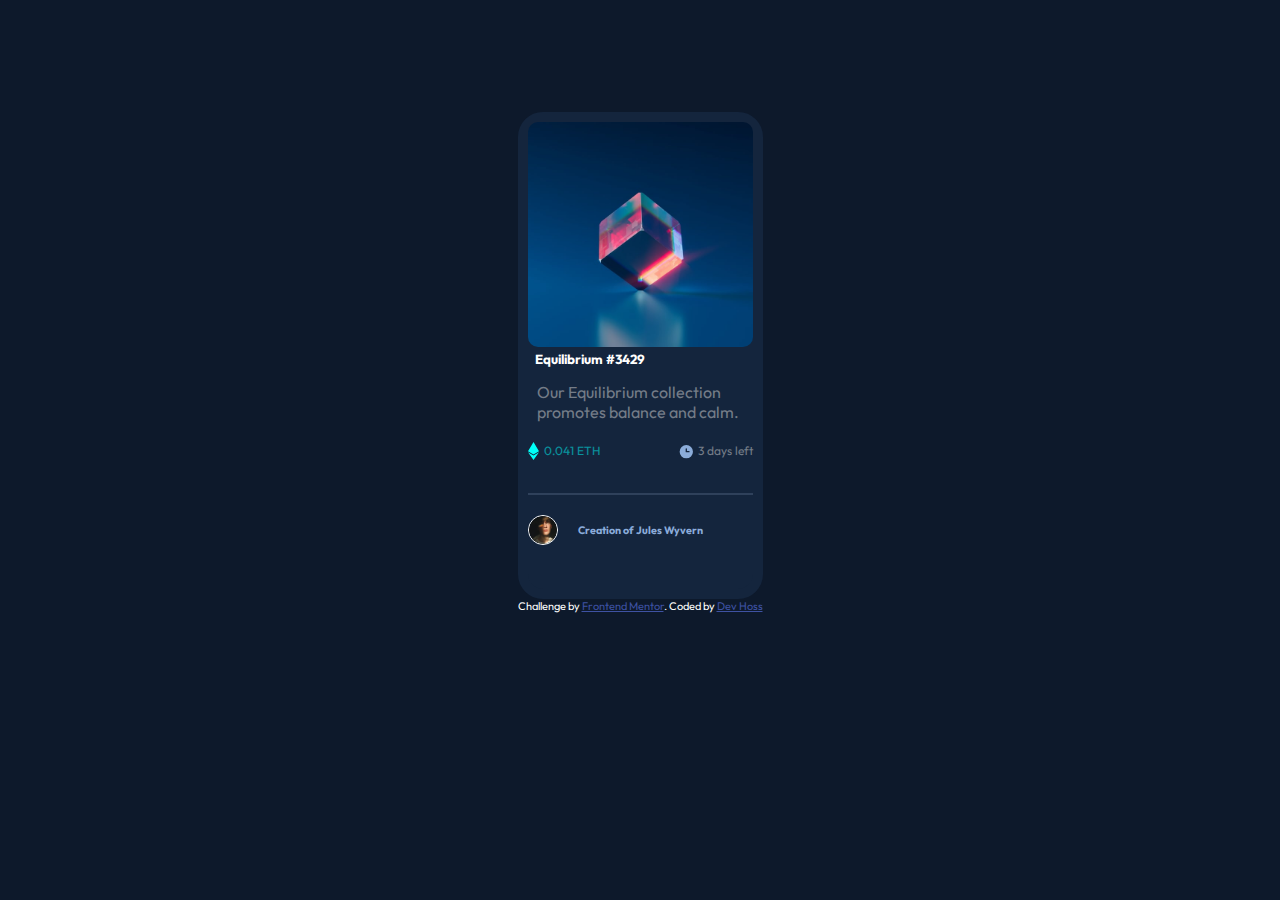
==== index.html @ ba9a7dc7 "first commit" ====
<!DOCTYPE html>
<html lang="en">
<head>
  <meta charset="UTF-8">
  <meta name="viewport" content="width=device-width, initial-scale=1.0"> <!-- displays site properly based on user's device -->

  <link rel="icon" type="image/png" sizes="32x32" href="./images/favicon-32x32.png">
  <link rel="stylesheet" href="styles.css">
  <!-- Google Fonts -->
  <link rel="preconnect" href="https://fonts.googleapis.com">
<link rel="preconnect" href="https://fonts.gstatic.com" crossorigin>
<link href="https://fonts.googleapis.com/css2?family=Outfit&display=swap" rel="stylesheet">
  
  <title>Frontend Mentor | NFT preview card component</title>

  <!-- Feel free to remove these styles or customise in your own stylesheet 👍 -->
  <style>
    .attribution { font-size: 11px; text-align: center; }
    .attribution a { color: hsl(228, 45%, 44%); }
  </style>
</head>
<body>
  <header>
    <div class="main">
      <div class="container">
          <img src="/images/image-equilibrium.jpg" class="image" alt="NFT-Card">
     
          <h5>Equilibrium #3429</h5>
          <p>Our Equilibrium collection promotes balance and calm.</p>
     

    <div class="bottom">
      <div class="avatar1">
        <img class="ethicon" src="/images/icon-ethereum.svg" alt="ethereum-logo "> <p class="eth">0.041 ETH</p>
  
        <div class="avatar2">
        <img class="clock" src="/images/icon-clock.svg" alt="clock"> 
        <p class="time">3 days left</p>
      <hr>
      <img class="pic" src="/images/image-avatar.png" height="30px" alt="photo">
      <div class="by">
        <h6>Creation of <span>Jules Wyvern</span></h6>
                    </div>
                  </div>
                </div>
              </div>
            </div>
          </div>
        </div>
      </div>
    </div>
    
    
  </header>
  <footer>
  <div class="attribution">
    Challenge by <a href="https://www.frontendmentor.io?ref=challenge" target="_blank">Frontend Mentor</a>. 
    Coded by <a href="https://github.com/Devhoss" target="_blank">Dev Hoss</a>
  </div>
</footer>
</body>
</html>
---- styles.css ----
* {
    font-family: 'Outfit', sans-serif;
    font-weight: 600px;
    margin: 0;
    padding: 0;
    box-sizing: border-box;
}

body {
    background-color: hsl(217, 54%, 11%);
}

.main {
    display: flex;
    justify-content: center;
    align-items: center;
    margin-top: 7rem;
}

.container {
    border: 10px solid hsl(216, 50%, 16%);
    background-color: hsl(216, 50%, 16%);
    border-radius: 25px;
    width: 245px;
    height: 487px;

}
hr {
    border:  1px solid  hsl(215, 32%, 27%);
}

.image {
    width: 100%;
    height: auto;
    border-radius: 10px;
}

h5 {
    color: white;
    padding-left: 7px;
    padding-bottom: 15px;
}
h5:hover {
    color: hsl(180, 100%, 50%);
}

p {
    font-size: 16px;
    color: lightgray;
    opacity:0.5;
    padding-left: 9px;
}

.bottom {

    font-size: 10px;
}

.avatar2 {
    color: hsl(215, 51%, 70%);

}
.eth {
    font-size: 12px;
    margin-left: 7px;
    color: hsl(180, 100%, 50%);
}

.ethicon {
    position: relative;
    top: 20px;
}

.time {
    font-size: 12px;
    position: relative;
    text-align: right;
    bottom: 35px;
}
.clock {
    position: relative;
    left: 150px;
    bottom: 15px;
}

.pic {
    margin: 20px;
    margin-left: auto;
    border: 1px solid white;
    border-radius: 15px;
}

.by {
    display: flex;
    align-items: center;
    justify-content: center;
    font-size: 16px;
    position: relative;
    bottom: 45px;
}

.name {
    margin-right: 20px;
}

span:hover {
    color:  hsl(180, 100%, 50%);
}

footer {
    color: white;
}
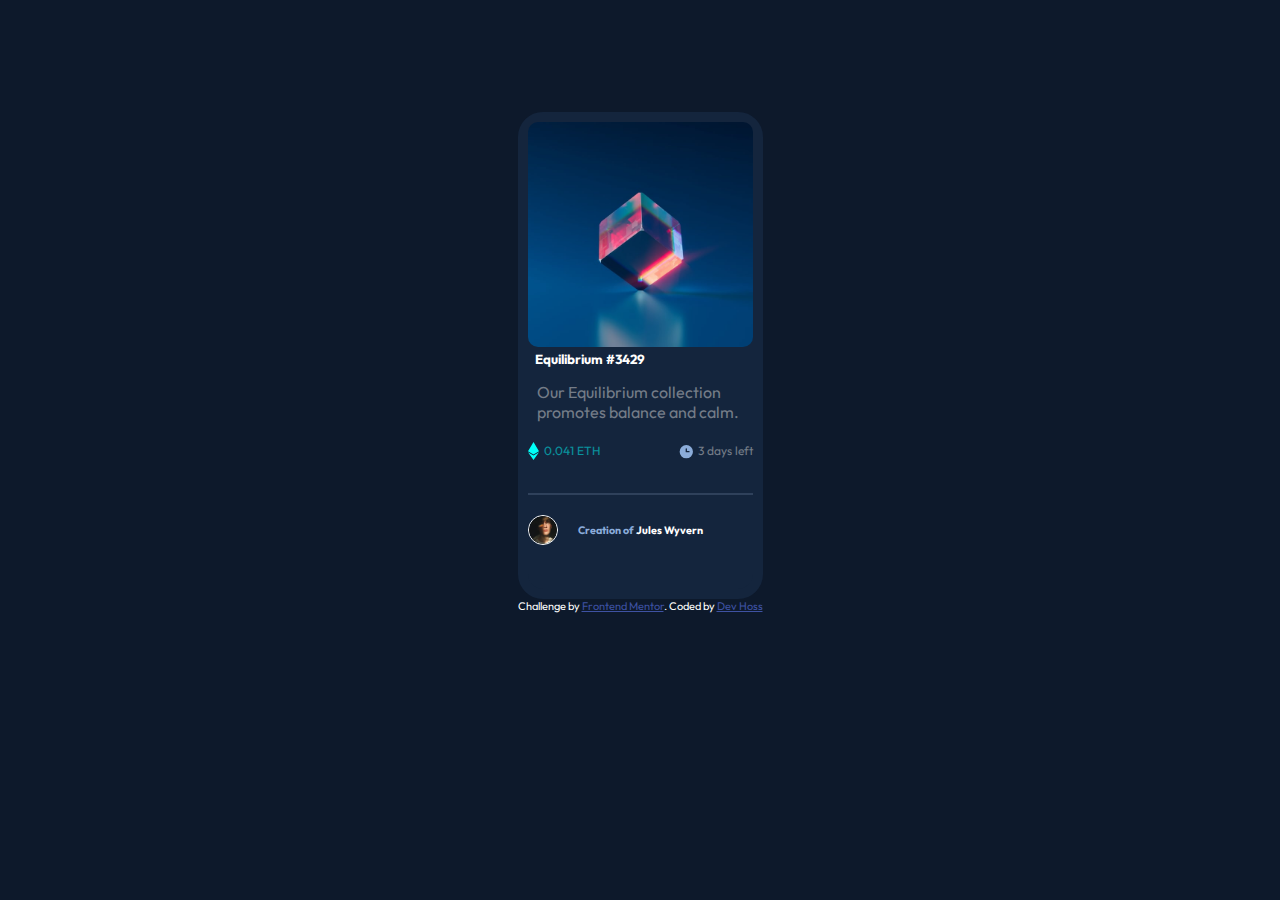
==== commit eac9879b: "Fix accessibility issues" ====
--- a/index.html
+++ b/index.html
@@ -20,10 +20,10 @@
   </style>
 </head>
 <body>
-  <header>
+  <main>
     <div class="main">
       <div class="container">
-          <img src="/images/image-equilibrium.jpg" class="image" alt="NFT-Card">
+          <img src="images/image-equilibrium.jpg" class="image" alt="NFT-Card">
      
           <h5>Equilibrium #3429</h5>
           <p>Our Equilibrium collection promotes balance and calm.</p>
@@ -31,13 +31,13 @@
 
     <div class="bottom">
       <div class="avatar1">
-        <img class="ethicon" src="/images/icon-ethereum.svg" alt="ethereum-logo "> <p class="eth">0.041 ETH</p>
+        <img class="ethicon" src="images/icon-ethereum.svg" alt="ethereum-logo "> <p class="eth">0.041 ETH</p>
   
         <div class="avatar2">
-        <img class="clock" src="/images/icon-clock.svg" alt="clock"> 
+        <img class="clock" src="images/icon-clock.svg" alt="clock"> 
         <p class="time">3 days left</p>
       <hr>
-      <img class="pic" src="/images/image-avatar.png" height="30px" alt="photo">
+      <img class="pic" src="images/image-avatar.png" height="30px" alt="photo">
       <div class="by">
         <h6>Creation of <span>Jules Wyvern</span></h6>
                     </div>
@@ -51,7 +51,7 @@
     </div>
     
     
-  </header>
+  </main>
   <footer>
   <div class="attribution">
     Challenge by <a href="https://www.frontendmentor.io?ref=challenge" target="_blank">Frontend Mentor</a>. 
--- a/styles.css
+++ b/styles.css
@@ -103,6 +103,10 @@
     margin-right: 20px;
 }
 
+span {
+    color: white;
+}
+
 span:hover {
     color:  hsl(180, 100%, 50%);
 }
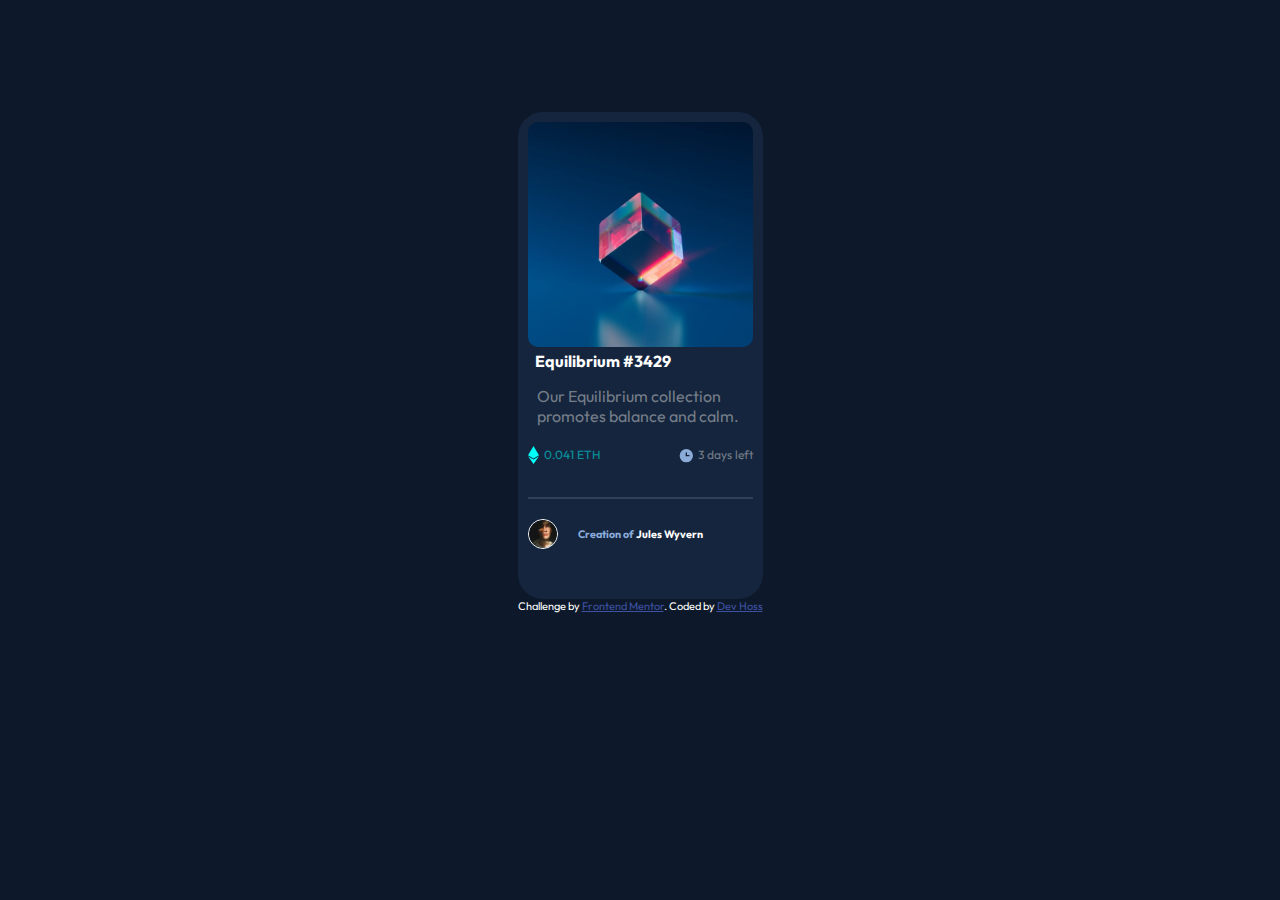
==== commit 21e2a72d: "Fix accessibility issues change h5 to h1" ====
--- a/index.html
+++ b/index.html
@@ -25,7 +25,7 @@
       <div class="container">
           <img src="images/image-equilibrium.jpg" class="image" alt="NFT-Card">
      
-          <h5>Equilibrium #3429</h5>
+          <h1>Equilibrium #3429</h1>
           <p>Our Equilibrium collection promotes balance and calm.</p>
      
 
--- a/styles.css
+++ b/styles.css
@@ -35,12 +35,13 @@
     border-radius: 10px;
 }
 
-h5 {
+h1 {
+    font-size: 16px;
     color: white;
     padding-left: 7px;
     padding-bottom: 15px;
 }
-h5:hover {
+h1:hover {
     color: hsl(180, 100%, 50%);
 }
 
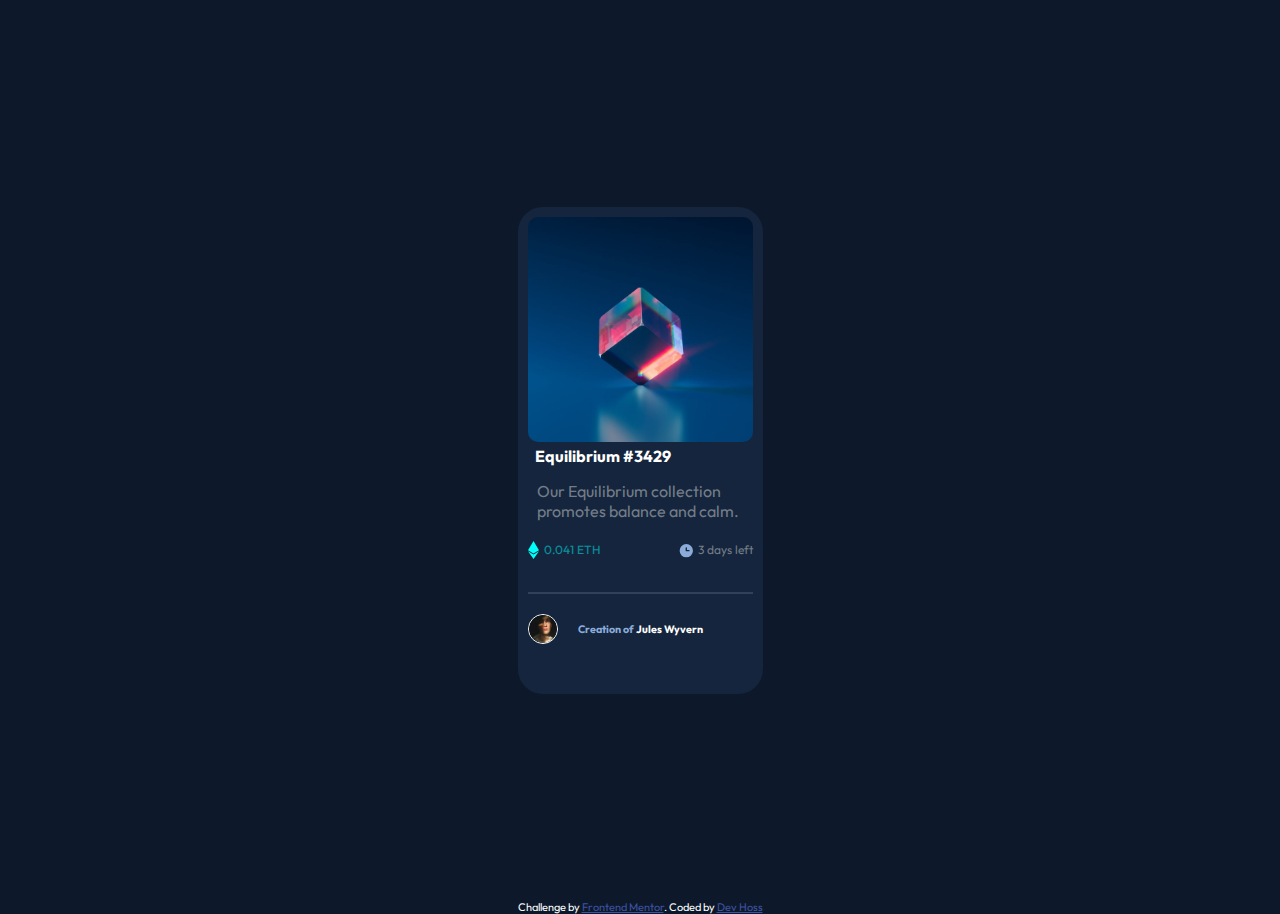
==== commit 0e216806: "add "overlay" class and icon on the card" ====
--- a/index.html
+++ b/index.html
@@ -23,8 +23,11 @@
   <main>
     <div class="main">
       <div class="container">
+        <div class="img-wrapper">
           <img src="images/image-equilibrium.jpg" class="image" alt="NFT-Card">
-     
+          <div class="overlay"><img src="/images/icon-view.svg" alt="icon"></div>
+        </div>
+          
           <h1>Equilibrium #3429</h1>
           <p>Our Equilibrium collection promotes balance and calm.</p>
      
--- a/styles.css
+++ b/styles.css
@@ -14,8 +14,10 @@
     display: flex;
     justify-content: center;
     align-items: center;
-    margin-top: 7rem;
+    min-height: 100vh;
 }
+
+
 
 .container {
     border: 10px solid hsl(216, 50%, 16%);
@@ -33,6 +35,31 @@
     width: 100%;
     height: auto;
     border-radius: 10px;
+}
+.img-wrapper {
+    width: auto;
+    height: auto;
+    position: relative;
+    cursor: pointer;
+    overflow: hidden;
+}
+.img-wrapper .image {
+    width: 100%;
+    height: 100%;
+}
+.overlay {
+    background-color: hsla(178, 100%, 50%, 0.5);
+    display: flex;
+    justify-content: center;
+    align-items: center;
+    position: absolute;
+    top: 0;
+    width: 100%;
+    height: 100%;
+    opacity: 0;
+}
+.img-wrapper:hover .overlay {
+    opacity: 1;
 }
 
 h1 {
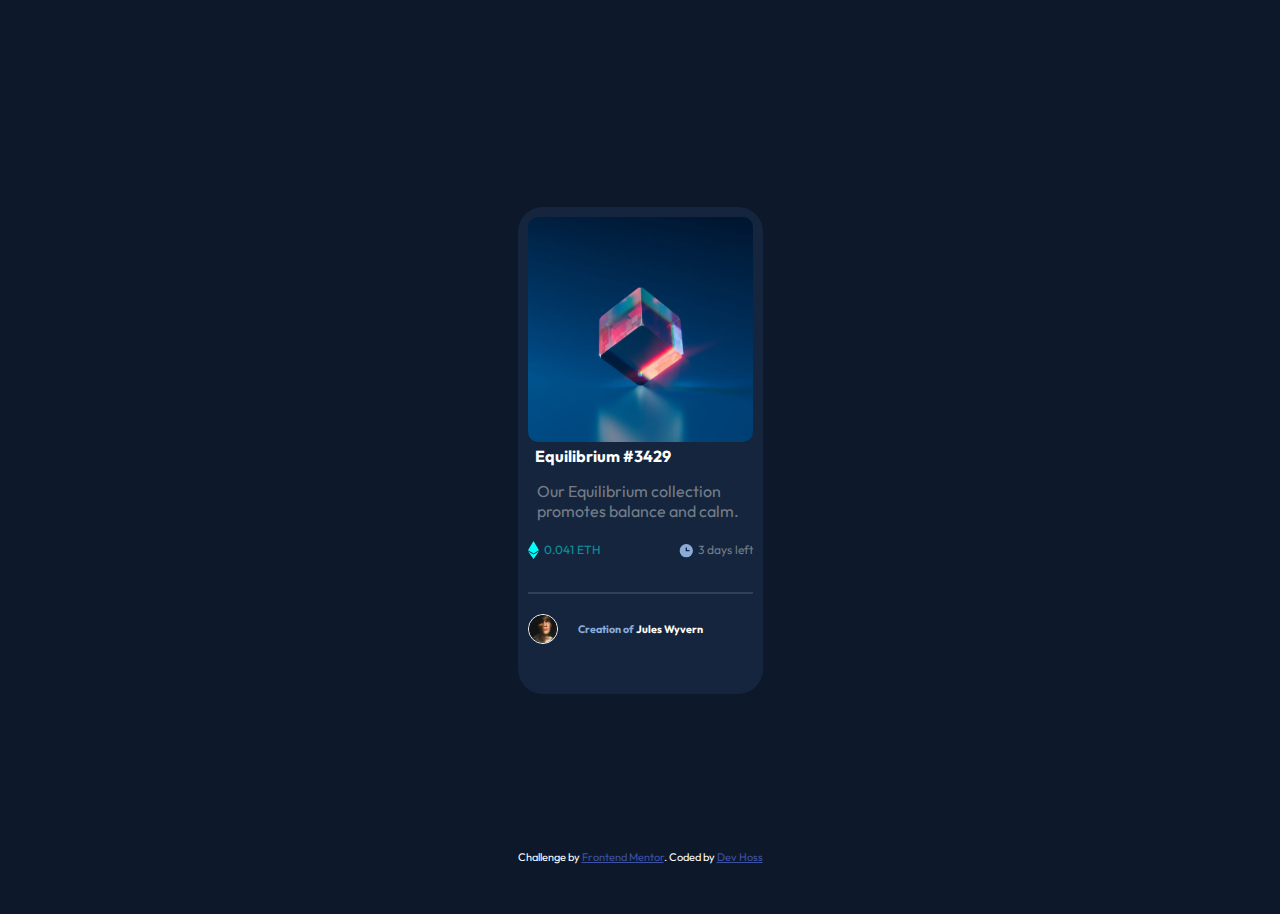
==== commit 02e8902e: "change overlay icon path" ====
--- a/index.html
+++ b/index.html
@@ -25,7 +25,7 @@
       <div class="container">
         <div class="img-wrapper">
           <img src="images/image-equilibrium.jpg" class="image" alt="NFT-Card">
-          <div class="overlay"><img src="/images/icon-view.svg" alt="icon"></div>
+          <div class="overlay"><img src="images/icon-view.svg" alt="icon"></div>
         </div>
           
           <h1>Equilibrium #3429</h1>
--- a/styles.css
+++ b/styles.css
@@ -141,4 +141,6 @@
 
 footer {
     color: white;
+    position: relative;
+    bottom: 50px;
 }